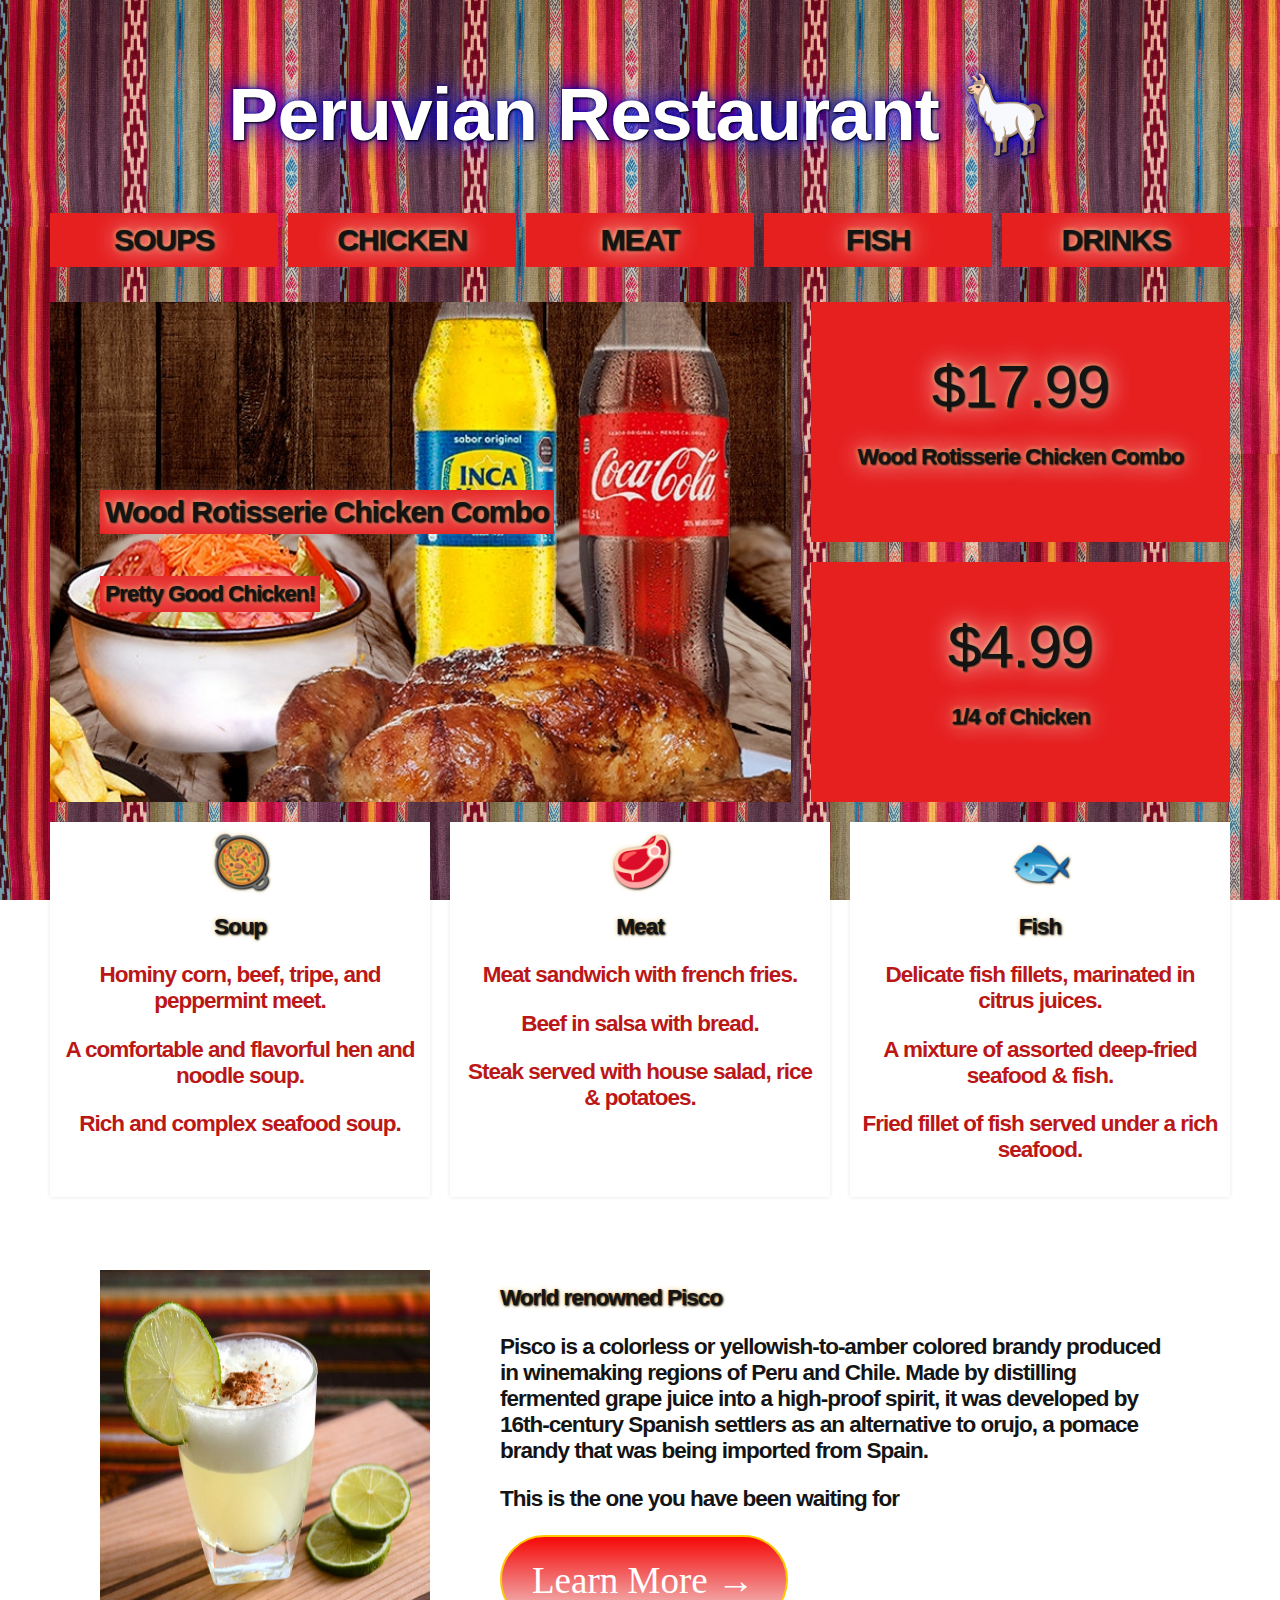
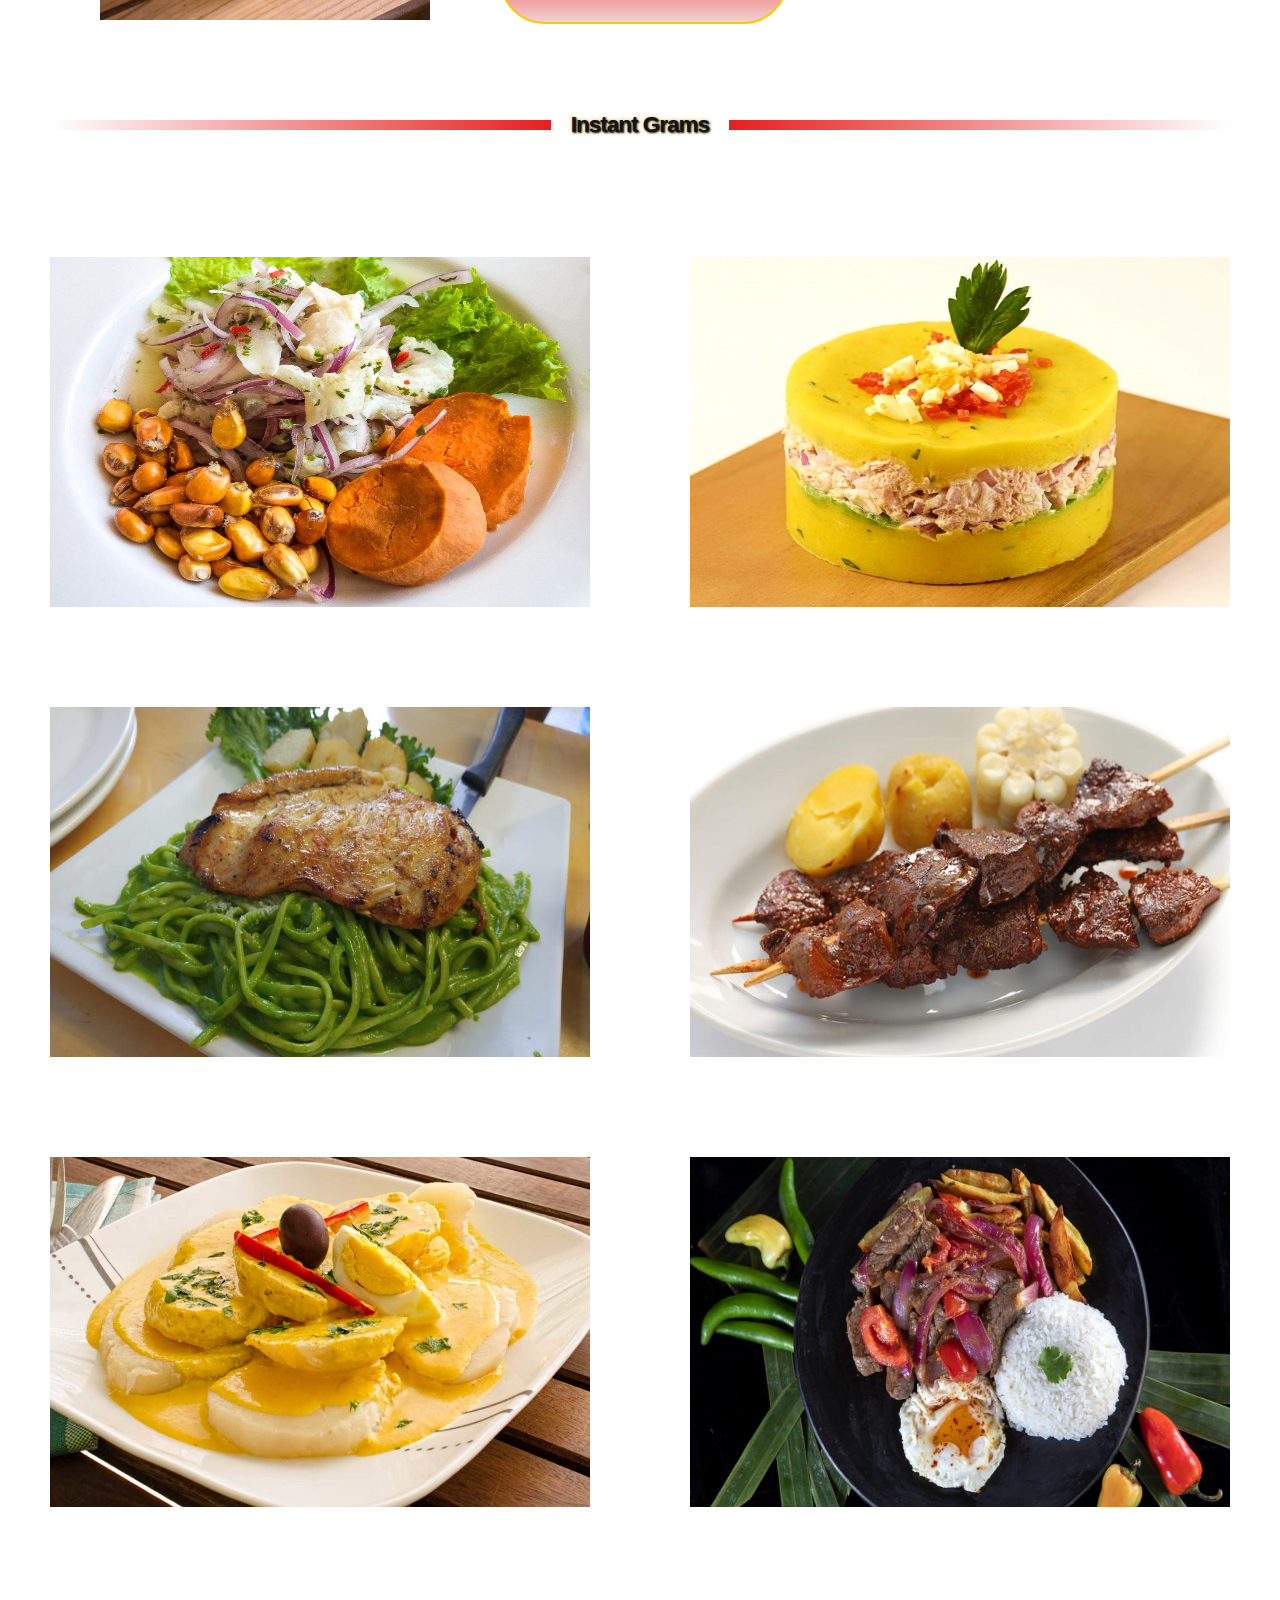
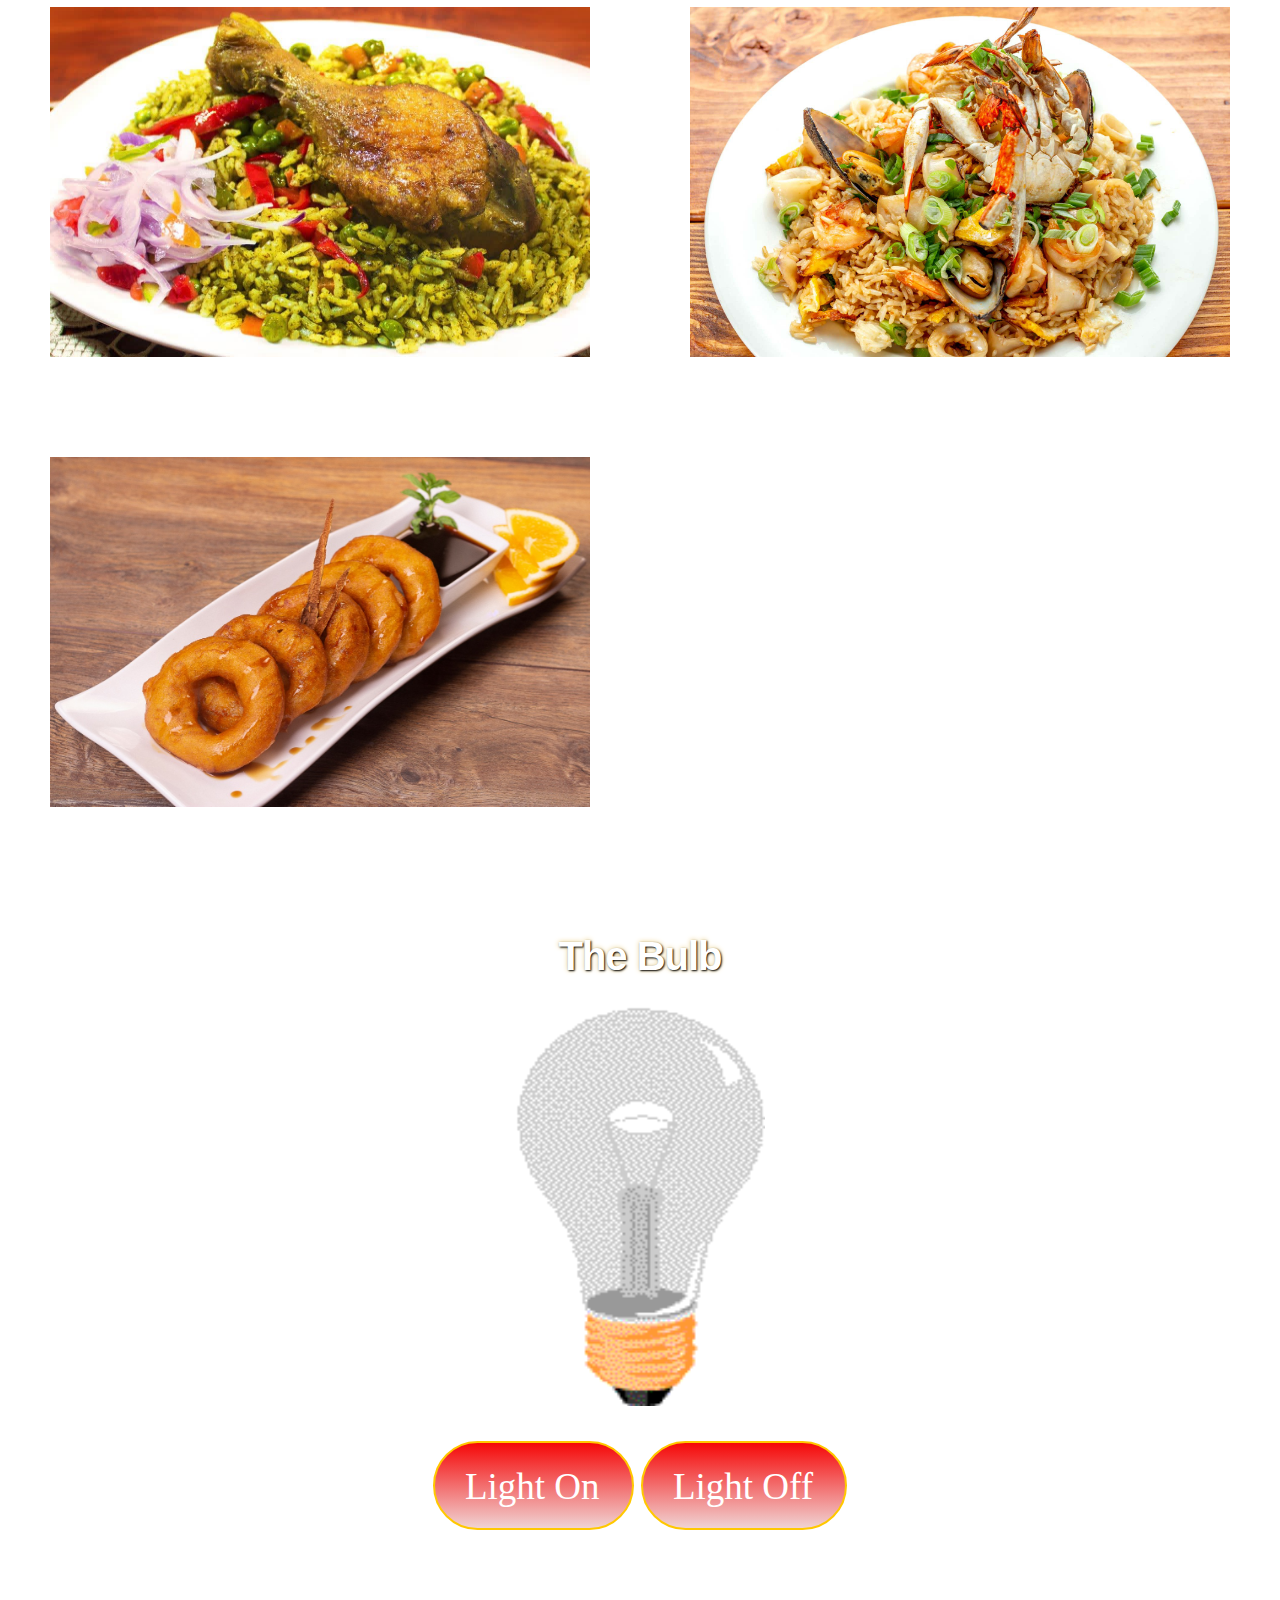
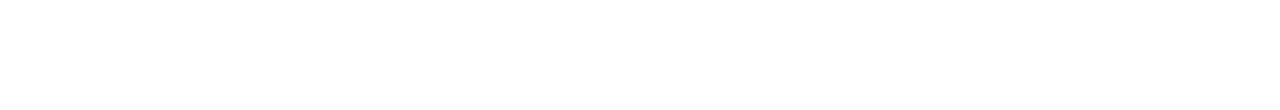
==== index.html @ 8c795630 "Rename restaurantWebsite.html to index.html" ====
<!DOCTYPE html>
<html lang="en">
  <head>
    <meta charset="UTF-8">
    <meta name="viewport" content="width=device-width, initial-scale=1.0">
    <link rel="stylesheet" href="style.css">
    <title>Peruvian Restaurant Website!</title>
    <script src="index.js"></script>
  </head>
  <body>

    <div class="wrapper">
        <nav class="menu">
            <div class="peru">Peruvian Restaurant 🦙</div>
            <ul id="menu-list">
              <li>
                <a href="">Soups</a>
              </li>
              <li>
                <a href="">Chicken</a>
              </li>
              <li>
                <a href="">Meat</a>
              </li>
              <li>
                <a href="">Fish</a>
              </li>
              <li>
                <a href="">Drinks</a>
              </li>
            </ul>
          </nav>
      <div class="top">
        <header class="hero">
          <h1>Wood Rotisserie Chicken Combo</h1>
          <h3>Pretty Good Chicken!</h3>
        </header>
        <div class="cta cta1">
          <h3 class="price">$17.99</h3>
          <h3>Wood Rotisserie Chicken Combo</h3>
        </div>
        <div class="cta cta2">
          <h3 class="price">$4.99</h3>
          <h3>1/4 of Chicken</h3>
        </div>

      </div>

      <section class="features">
        <div class="feature">
          <span class="icon">🥘</span>
          <h3>Soup</h3>
          <p>Hominy corn, beef, tripe, and peppermint meet.</p>
          <p>A comfortable and flavorful hen and noodle soup.</p>
          <p>Rich and complex seafood soup.</p>
        </div>
        <div class="feature">
          <span class="icon">🥩</span>
          <h3>Meat</h3>
          <p>Meat sandwich with french fries.</p>
          <p>Beef in salsa with bread.</p>
          <p>Steak served with house salad, rice & potatoes.</p>
        </div>
        <div class="feature">
          <span class="icon">🐟</span>
          <h3>Fish</h3>
          <p>Delicate fish fillets, marinated in citrus juices.</p>
          <p>A mixture of assorted deep-fried seafood & fish.</p>
          <p>Fried fillet of fish served under a rich seafood.</p>
        </div>

      </section>
      <section class="about">
        <img src="images/pisco.jpg" alt="Pisco" class="about__mockup">
        <div class="about__details">
          <h2>World renowned Pisco</h2>
          <p>Pisco is a colorless or yellowish-to-amber colored brandy produced in 
            winemaking regions of Peru and Chile. Made by distilling fermented grape juice 
            into a high-proof spirit, it was developed by 16th-century Spanish settlers 
            as an alternative to orujo, a pomace brandy that was being imported from Spain.</p>
          <p>This is the one you have been waiting for</p>
          <button>Learn More →</button>
        </div>
      </section>

      <section class="gallery">
        <h2>Instant Grams</h2>
        <img src="images/ceviche.jpg" alt="">
        <img src="images/causa.jpg" alt="">
        <img src="images/tallarinVerde.jpg" alt="">
        <img src="images/anticucho.jpeg" alt="">
        <img src="images/papahuanca.jpg" alt="">
        <img src="images/lomo.jpg" alt="">
        <img src="images/arrozpollo.jpg" alt="">
        <img src="images/arrosmar.jpg" alt="">
        <img src="images/picaron.jpg" alt="">
      </section>
    </div>

    <div class="bulb">
      <h1>The Bulb</h1>

      <img id="myImage" src="images/pic_bulboff.gif" width="100" height="180">
      <p>
      <button type="button" onclick="light(1)">Light On</button>
      <button type="button" onclick="light(0)">Light Off</button>
      </p>
    </div>

  </body>
  </html>
---- style.css ----
html {
    box-sizing: border-box;
    font-family: -apple-system, BlinkMacSystemFont, "Segoe UI", Roboto, Helvetica, Arial, sans-serif, "Apple Color Emoji", "Segoe UI Emoji", "Segoe UI Symbol";
    font-weight: 900;
    font-size: 10px;
    color: var(--black);
    text-shadow: 0 2px 0 rgb(0 0 0 / 7%);
}

body {
    font-size: 15px;
}

body {
    background-image: url(./images/textiles.jpg);
    background-size: 340px, auto;
    min-height: calc(100vh - 100px);
    margin: 50px;
    background-attachment: fixed;
    letter-spacing: -1px;
}

.peru {
    display: block;
    color: white;
    text-shadow: 1px 1px 2px black, 0 0 25px blue, 0 0 5px darkblue;
    font-size: 5em;
    font-weight: bold;
    text-align: center;
    padding: 20px 20px 40px 20px;
}

h1, h2, h3, h4, h5, h6 {
    margin: 0 0 5px 0;
}

h1 {
    display: block;
    font-size: 2em;
    margin-block-start: 0.67em;
    margin-block-end: 0.67em;
    margin-inline-start: 0px;
    margin-inline-end: 0px;
    font-weight: bold;
}

h2 {
    display: block;
    font-size: 1.5em;
    margin-block-start: 0.83em;
    margin-block-end: 0.83em;
    margin-inline-start: 0px;
    margin-inline-end: 0px;
    font-weight: bold;
}

h3 {
    display: block;
    font-size: 1.5em;
    margin-block-start: 1em;
    margin-block-end: 1em;
    margin-inline-start: 0px;
    margin-inline-end: 0px;
    font-weight: bold;
}

p {
    display: block;
    font-size: 1.5em;
    margin-block-start: 1em;
    margin-block-end: 1em;
    margin-inline-start: 0px;
    margin-inline-end: 0px;
    text-shadow: none;
}

.wrapper {
    display: grid;
    grid-gap: 20px;
}

button {
    background: #f50808;
    background-image: -webkit-linear-gradient(top, #f50808, #f0d3d3);
    background-image: -moz-linear-gradient(top, #f50808, #f0d3d3);
    background-image: -ms-linear-gradient(top, #f50808, #f0d3d3);
    background-image: -o-linear-gradient(top, #f50808, #f0d3d3);
    background-image: linear-gradient(to bottom, #f50808, #f0d3d3);
    -webkit-border-radius: 60;
    -moz-border-radius: 60;
    border-radius: 60px;
    font-family: Georgia;
    color: #ffffff;
    font-size: 37px;
    padding: 22px 32px 20px 30px;
    border: solid #ffc800 2px;
    text-decoration: none;
}

.button:hover {
    background: #3cb0fd;
    background-image: -webkit-linear-gradient(top, #3cb0fd, #3498db);
    background-image: -moz-linear-gradient(top, #3cb0fd, #3498db);
    background-image: -ms-linear-gradient(top, #3cb0fd, #3498db);
    background-image: -o-linear-gradient(top, #3cb0fd, #3498db);
    background-image: linear-gradient(to bottom, #3cb0fd, #3498db);
    text-decoration: none;
  }

.menu ul {
    display: grid;
    grid-gap: 10px;
    padding: 0;
    list-style: none;
    grid-template-columns: repeat(auto-fit, minmax(100px, 1fr));
}

ul {
    display: block;
    list-style-type: disc;
    margin-block-start: 1em;
    margin-block-end: 1em;
    margin-inline-start: 0px;
    margin-inline-end: 0px;
    padding-inline-start: 40px;
}

li {
    display: list-item;
    text-align: -webkit-match-parent;
}

.menu a {
    background: var(--yellow);
    display: block;
    text-decoration: none;
    padding: 10px;
    text-align: center;
    color: var(--black);
    text-transform: uppercase;
    font-size: 20px;
}

.top {
    display: grid;
    grid-gap: 20px;
    grid-template-areas:
        "hero hero cta1"
        "hero hero cta2";
}

.hero {
    grid-area: hero;
    min-height: 500px;
    background: white url(images/pollo1.jpg);
    background-size: cover;
    background-position: bottom right;
    padding: 50px;
    display: flex;
    flex-direction: column;
    align-items: start;
    justify-content: center;
}

.hero > * {
    background: var(--yellow);
    padding: 5px;
}

.cta1 {
    grid-area: cta1;
}

.cta {
    background: var(--yellow);
    display: grid;
    align-items: center;
    justify-items: center;
    align-content: center;
}

.cta p {
    margin: 0;
}

.price {
    font-size: 60px;
    font-weight: 300;
    margin-top: 0%;
    margin-bottom: 0%;
}

.cta2 {
    grid-area: cta2;
}

.features {
    display: grid;
    grid-gap: 20px;
    grid-template-columns: repeat(auto-fit, minmax(200px, 1fr));
}

.feature {
    background: white;
    padding: 10px;
    border: 1px solid white;
    text-align: center;
    box-shadow: 0 0 4px rgb(0 0 0 / 10%);
}

.feature .icon {
    font-size: 50px;
}

.feature p {
    color: rgb(187, 23, 23);
}

.about {
    background: white;
    padding: 50px;
    display: grid;
    grid-template-columns: 400px 1fr;
    align-items: center;
}

.about__mockup {
    padding-right: 70px;
}

img {
    max-width: 100%;
    height: 350px;
}

.gallery {
    display: grid;
    grid-gap: 100px;
    grid-template-columns: repeat(auto-fit, minmax(450px, 1fr));
}

.gallery img {
    width: 100%;
}

.gallery h2 {
    grid-column: 1 / -1;
    display: grid;
    grid-template-columns: 1fr auto 1fr;
    grid-gap: 20px;
    align-items: center;
}

.gallery h2:after {
    --direction: right;
}

.gallery h2:before, .gallery h2:after {
    display: block;
    content: '';
    height: 10px;
    background: linear-gradient(to var(--direction, left), var(--yellow), transparent);
}

a:-webkit-any-link {
    cursor: pointer;
    font-size: 30px;
}

:root {
    --yellow: #e61f1f;
    --black: #141414;
    text-shadow: 1px 1px 2px black, 0 0 25px white, 0 0 5px rgb(233, 198, 102);
}

*, *:before, *:after {
    box-sizing: inherit;
}

@media (max-width: 1000px) {
    .menu {
        perspective: 800px;
    }

    [aria-controls="menu-list"] {
        display: block;
        margin-bottom: 10px;
    }

    [aria-expanded="false"] .close {
        display: none;
    }

    .menu ul {
        max-height: 0;
        overflow: hidden;
        transform: rotateX(90deg);
        transition: all 0.5s;
    }
}


.bulb {
    text-align: center;
    padding: 100px;
    color: white;
    font-size: 20px;
}

.bulb img{
    text-align: center;
    height: 400px;
    width: 250px;
}
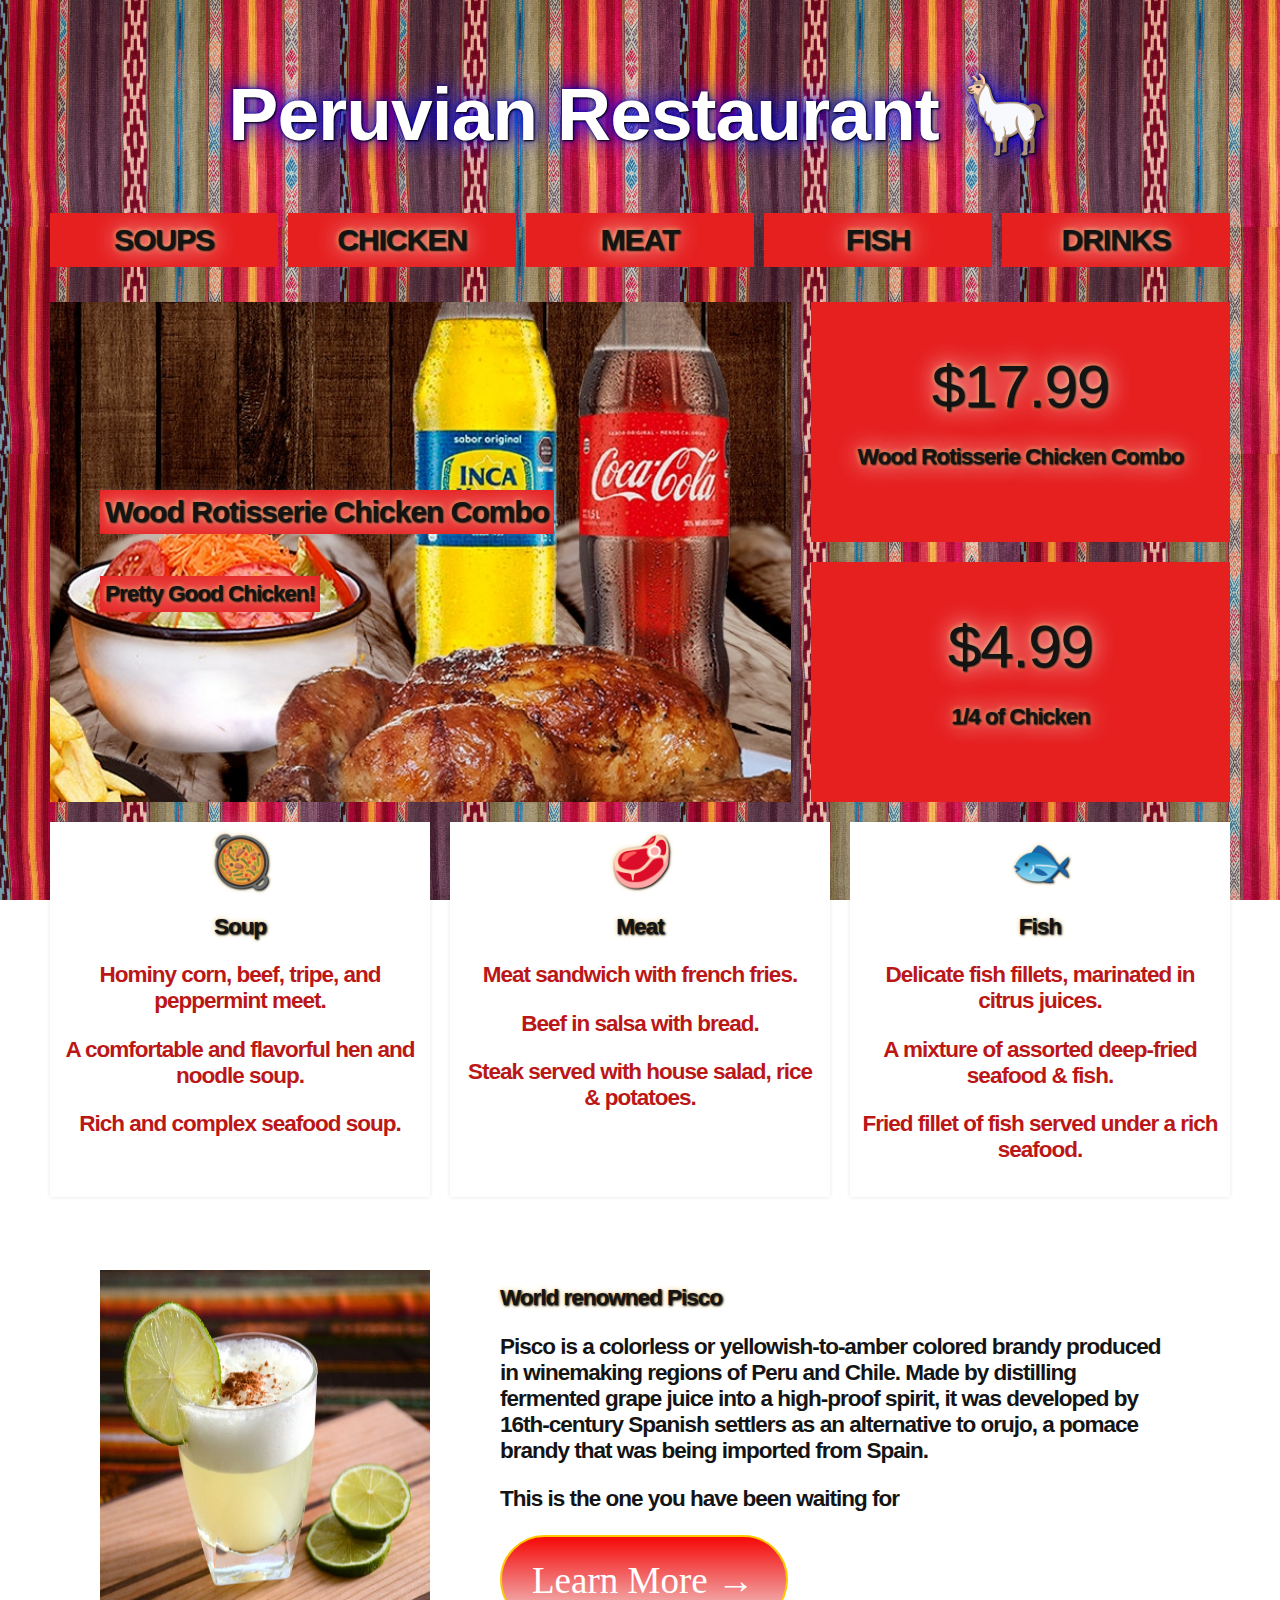
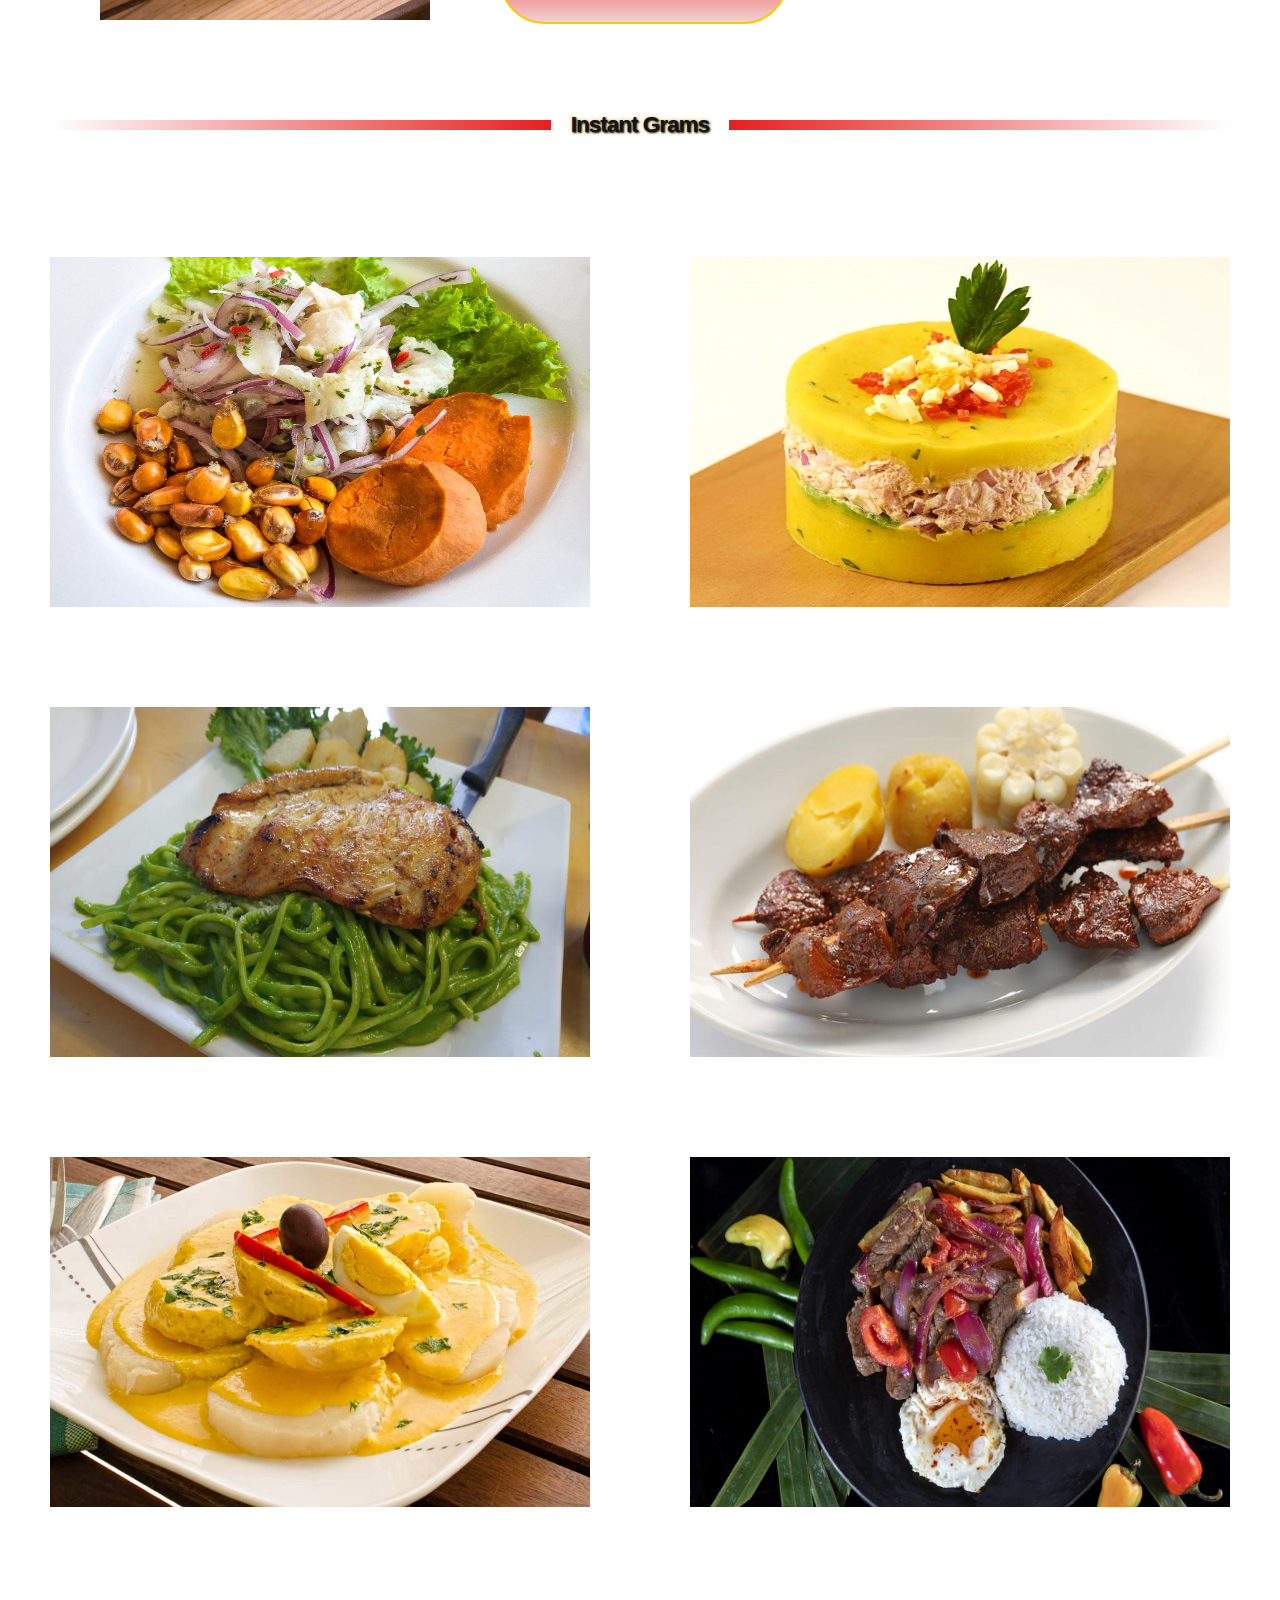
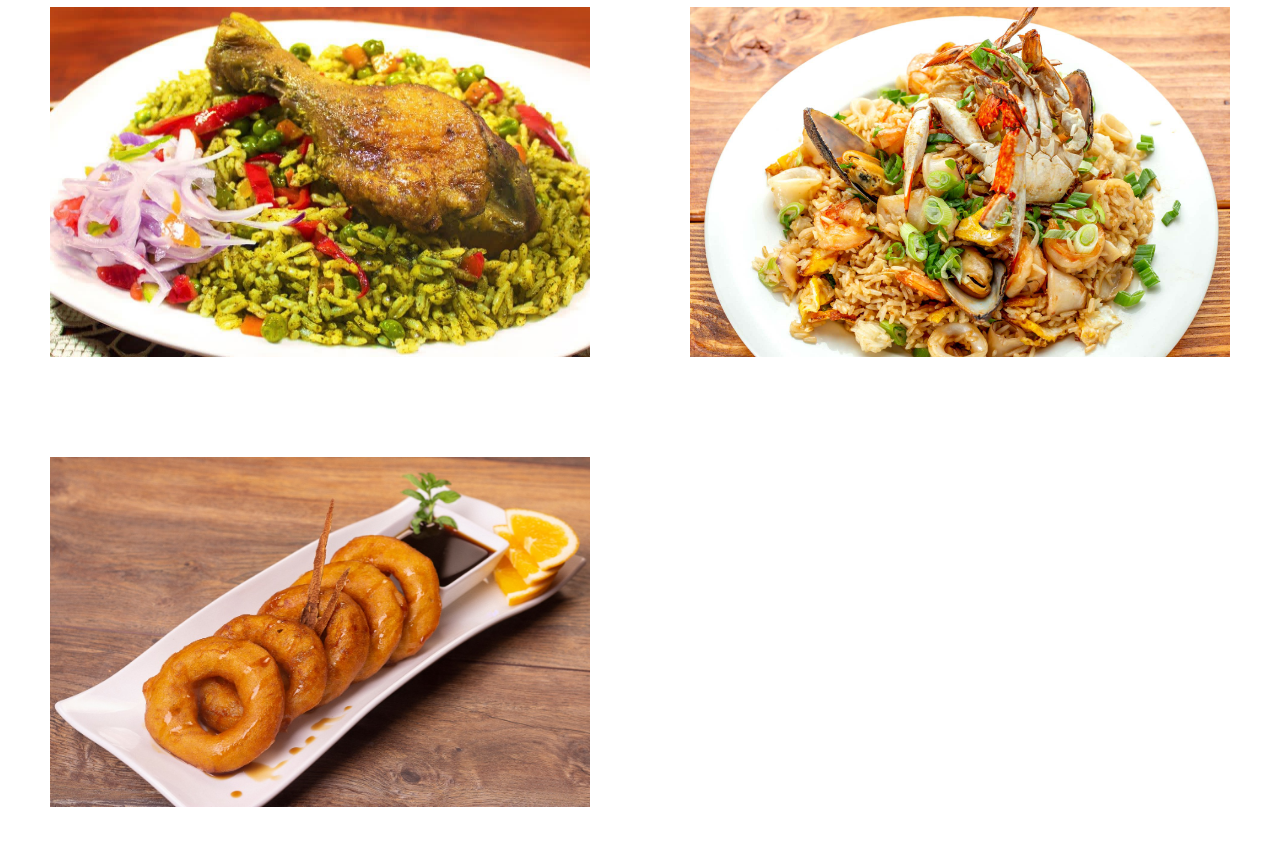
==== commit 7b37188b: "Update index.html" ====
--- a/index.html
+++ b/index.html
@@ -97,15 +97,5 @@
       </section>
     </div>
 
-    <div class="bulb">
-      <h1>The Bulb</h1>
-
-      <img id="myImage" src="images/pic_bulboff.gif" width="100" height="180">
-      <p>
-      <button type="button" onclick="light(1)">Light On</button>
-      <button type="button" onclick="light(0)">Light Off</button>
-      </p>
-    </div>
-
   </body>
   </html>
